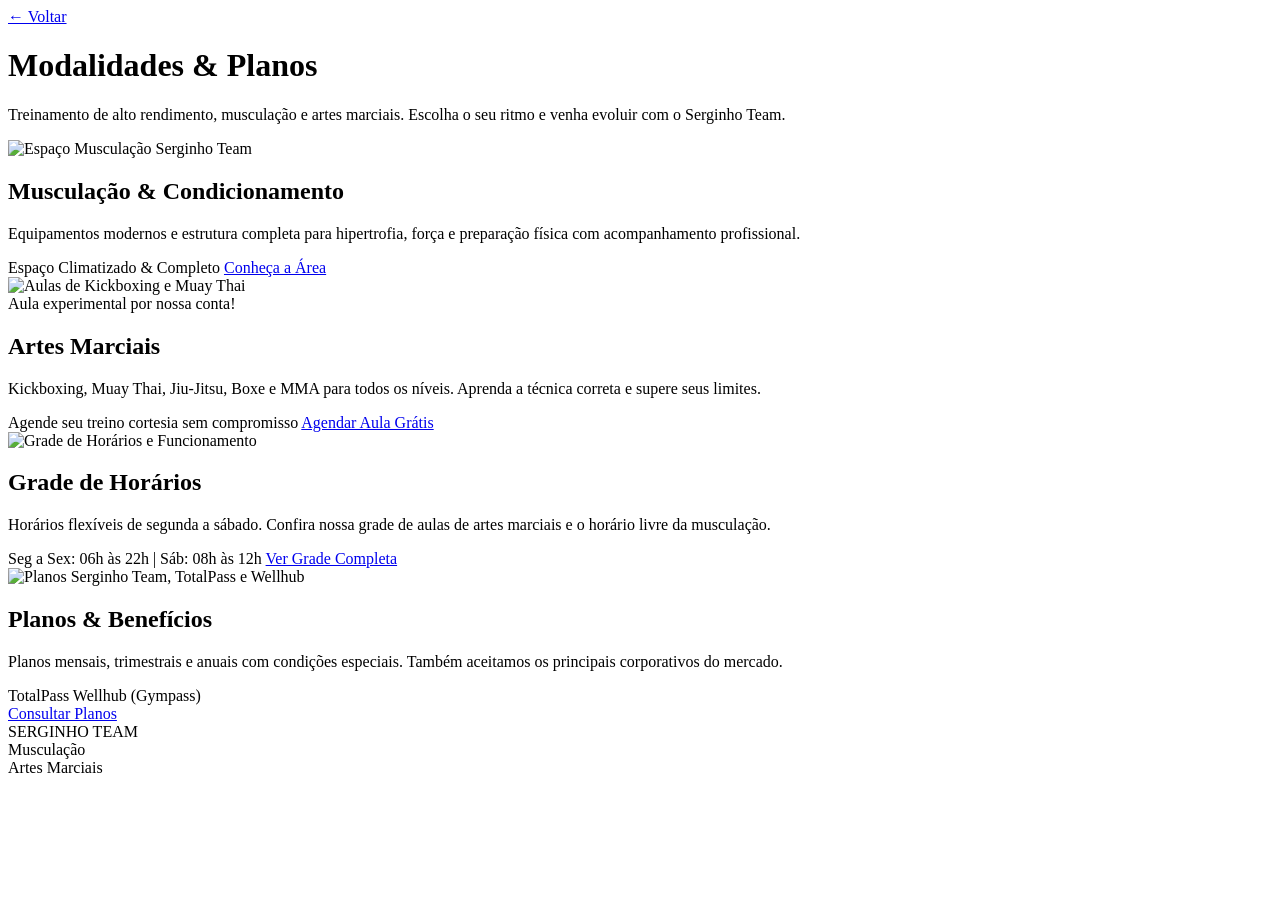
==== produtoAtual.html @ 93c6d2e2 "alteração do texto" ====
<!DOCTYPE html>
<html lang="pt-BR">
<head>
    <meta charset="UTF-8">
    <meta name="viewport" content="width=device-width, initial-scale=1.0">
    <meta name="description" content="Conheça as modalidades, estrutura, horários e planos do Centro de Treinamento Serginho Team.">
    <title>Serviços & Modalidades — Serginho Team</title>

    <!-- Fontes do Google Fonts (Cinzel + Roboto) -->
    <link rel="preconnect" href="https://fonts.googleapis.com">
    <link rel="preconnect" href="https://fonts.gstatic.com" crossorigin>
    <link href="https://fonts.googleapis.com/css2?family=Cinzel:wght@600;700;800&family=Roboto:wght@300;400;500;700&display=swap" rel="stylesheet">

    <link rel="stylesheet" href="css/styles.css">
    <link rel="stylesheet" href="css/produtonovo.css">
</head>
<body class="page-servicos">
<div class="bg-image" aria-hidden="true"></div>
<div class="bg-overlay" aria-hidden="true"></div>

<main class="container container--wide">
    <!-- Header da Página -->
    <header class="services-header fade-in">
        <a href="index.html" class="back-link">← Voltar</a>
        <span class="line-top" aria-hidden="true"></span>
        <h1>Modalidades & Planos</h1>
        <p class="tagline">Treinamento de alto rendimento, musculação e artes marciais. Escolha o seu ritmo e venha evoluir com o Serginho Team.</p>
    </header>

    <section class="services">
        <!-- 1. Musculação -->
        <article class="service reveal right">
            <div class="service-media">
                <img src="imagens/academia.jpeg" alt="Espaço Musculação Serginho Team" loading="lazy">
            </div>
            <div class="service-body">
                <h2>Musculação & Condicionamento</h2>
                <p>Equipamentos modernos e estrutura completa para hipertrofia, força e preparação física com acompanhamento profissional.</p>
                <span class="badge">Espaço Climatizado & Completo</span>
                <a class="quote-btn" target="_blank" rel="noopener noreferrer" href="https://wa.me/5511985345873?text=Ol%C3%A1!%20Gostaria%20de%20saber%20mais%20sobre%20a%20área%20de%20Musculação.">Conheça a Área</a>
            </div>
        </article>
        <!-- 2. Artes Marciais com Destaque -->
        <article class="service service--highlight reveal left">
            <div class="service-media">
                <img src="imagens/artes-luta.webp" alt="Aulas de Kickboxing e Muay Thai" loading="lazy">
                <div class="highlight-tag">Aula experimental por nossa conta!</div>
            </div>
            <div class="service-body">
                <h2>Artes Marciais</h2>
                <p>Kickboxing, Muay Thai, Jiu-Jitsu, Boxe e MMA para todos os níveis. Aprenda a técnica correta e supere seus limites.</p>
                <span class="price">Agende seu treino cortesia sem compromisso</span>
                <a class="quote-btn quote-btn--highlight" target="_blank" rel="noopener noreferrer" href="https://wa.me/5511985345873?text=Ol%C3%A1!%20Quero%20agendar%20minha%20AULA%20EXPERIMENTAL%20GRATUITA%20de%20Artes%20Marciais!">Agendar Aula Grátis</a>

            </div>
        </article>

        <!-- 3. Horários de Funcionamento & Grade de Aulas -->
        <article class="service reveal right">
            <div class="service-media">
                <img src="imagens/GradeDeHorarios.JPG" alt="Grade de Horários e Funcionamento" loading="lazy">
            </div>
            <div class="service-body">
                <h2>Grade de Horários</h2>
                <p>Horários flexíveis de segunda a sábado. Confira nossa grade de aulas de artes marciais e o horário livre da musculação.</p>
                <span class="badge">Seg a Sex: 06h às 22h | Sáb: 08h às 12h</span>
                <a class="quote-btn" target="_blank" rel="noopener noreferrer" href="https://wa.me/5511985345873?text=Ol%C3%A1!%20Gostaria%20de%20receber%20a%20grade%20de%20horários%20completa.">Ver Grade Completa</a>
            </div>
        </article>

        <!-- 4. Planos & Convênios (TotalPass / Wellhub) -->
        <article class="service reveal left">
            <div class="service-media">
                <img src="imagens/Planos.PNG" alt="Planos Serginho Team, TotalPass e Wellhub" loading="lazy">
            </div>
            <div class="service-body">
                <h2>Planos & Benefícios</h2>
                <p>Planos mensais, trimestrais e anuais com condições especiais. Também aceitamos os principais corporativos do mercado.</p>
                <div class="partners-badges">
                    <span class="partner-tag">TotalPass</span>
                    <span class="partner-tag">Wellhub (Gympass)</span>
                </div>
                <a class="quote-btn" target="_blank" rel="noopener noreferrer" href="https://wa.me/5511985345873?text=Ol%C3%A1!%20Quero%20saber%20os%20valores%20dos%20planos%20e%20como%20usar%20TotalPass/Wellhub.">Consultar Planos</a>
            </div>
        </article>
    </section>

    <footer class="footer">
        <span class="line" aria-hidden="true"></span>
        <span>SERGINHO TEAM <br> Musculação <br> Artes Marciais</span>
    </footer>
</main>

<script src="js/Script.js"></script>
<script src="js/servicos.js"></script>
</body>
</html>
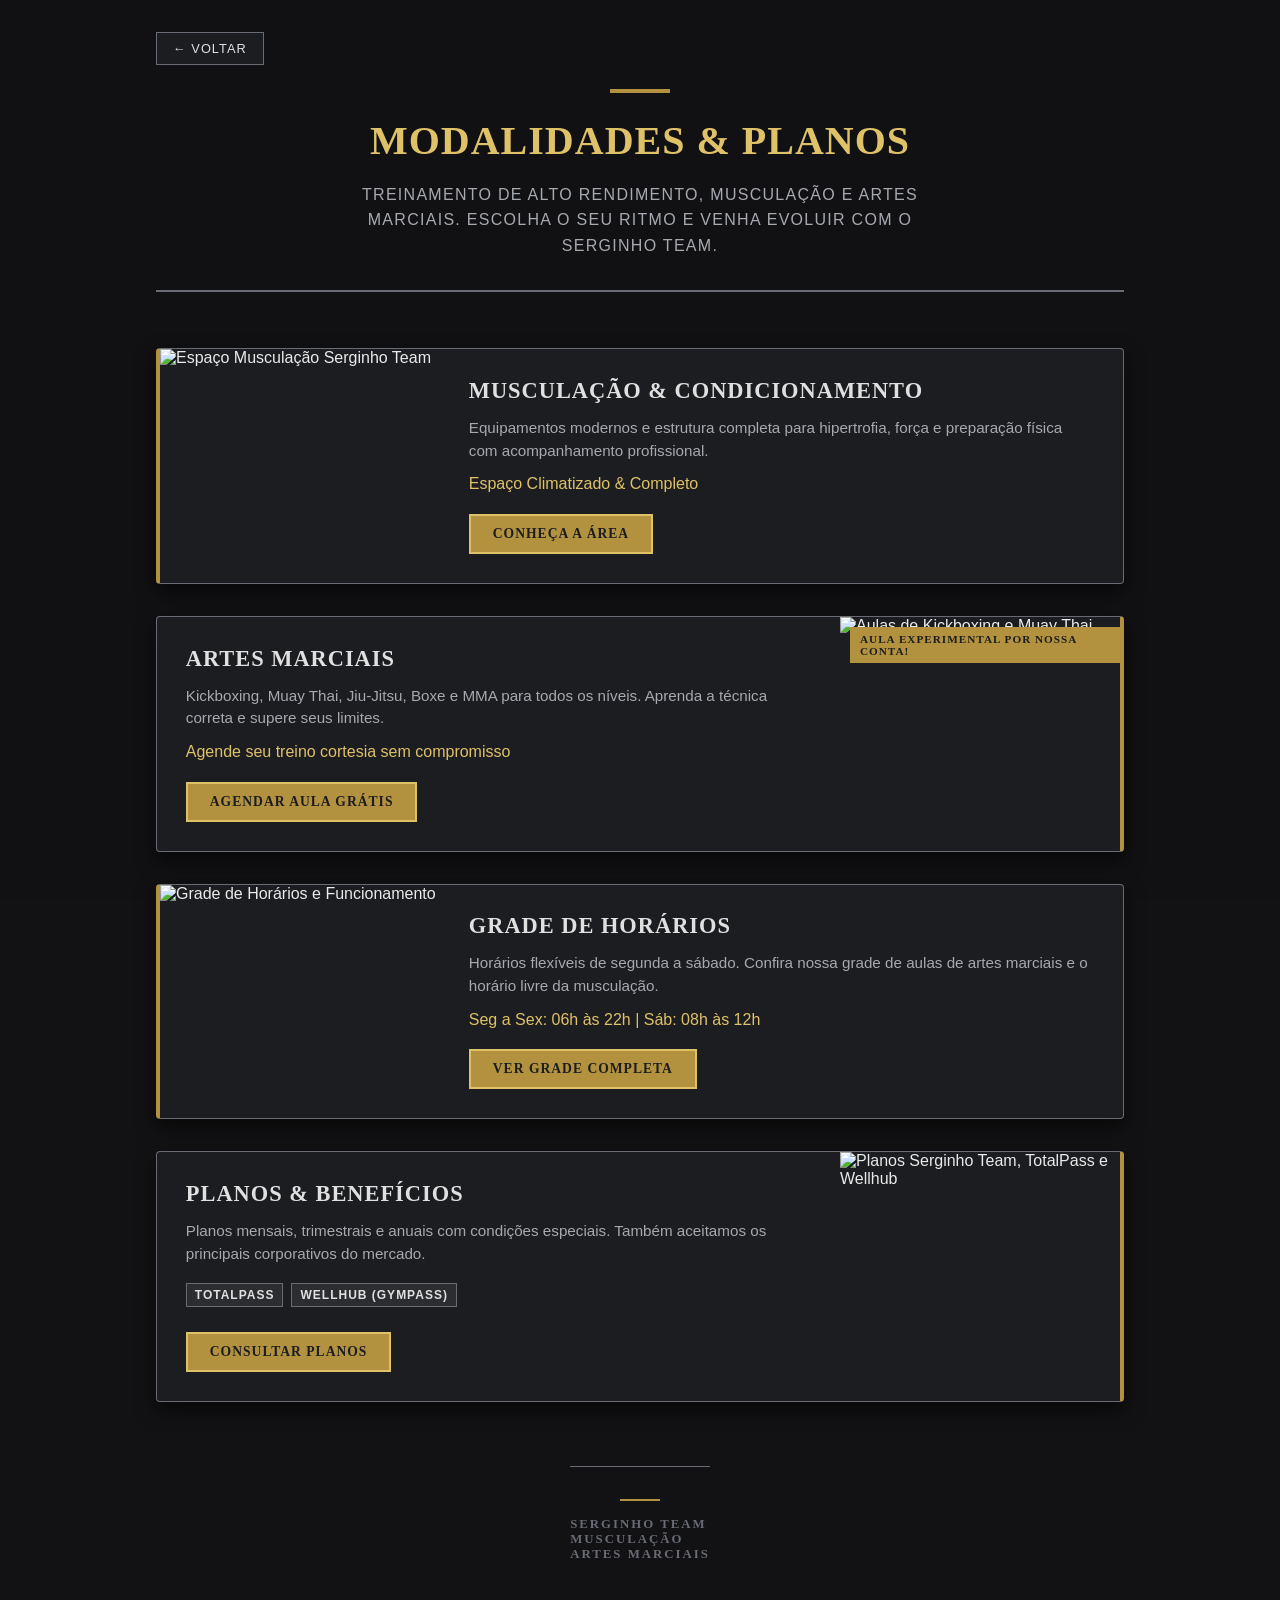
==== commit a851e640: "coloca abertura de imagem para planos e horarios" ====
--- a/produtoAtual.html
+++ b/produtoAtual.html
@@ -40,6 +40,7 @@
                 <a class="quote-btn" target="_blank" rel="noopener noreferrer" href="https://wa.me/5511985345873?text=Ol%C3%A1!%20Gostaria%20de%20saber%20mais%20sobre%20a%20área%20de%20Musculação.">Conheça a Área</a>
             </div>
         </article>
+
         <!-- 2. Artes Marciais com Destaque -->
         <article class="service service--highlight reveal left">
             <div class="service-media">
@@ -51,14 +52,13 @@
                 <p>Kickboxing, Muay Thai, Jiu-Jitsu, Boxe e MMA para todos os níveis. Aprenda a técnica correta e supere seus limites.</p>
                 <span class="price">Agende seu treino cortesia sem compromisso</span>
                 <a class="quote-btn quote-btn--highlight" target="_blank" rel="noopener noreferrer" href="https://wa.me/5511985345873?text=Ol%C3%A1!%20Quero%20agendar%20minha%20AULA%20EXPERIMENTAL%20GRATUITA%20de%20Artes%20Marciais!">Agendar Aula Grátis</a>
-
             </div>
         </article>
 
         <!-- 3. Horários de Funcionamento & Grade de Aulas -->
         <article class="service reveal right">
             <div class="service-media">
-                <img src="imagens/GradeDeHorarios.JPG" alt="Grade de Horários e Funcionamento" loading="lazy">
+                <img src="imagens/GradeDeHorarios.JPG" alt="Grade de Horários e Funcionamento" class="clickable-img" loading="lazy">
             </div>
             <div class="service-body">
                 <h2>Grade de Horários</h2>
@@ -71,7 +71,7 @@
         <!-- 4. Planos & Convênios (TotalPass / Wellhub) -->
         <article class="service reveal left">
             <div class="service-media">
-                <img src="imagens/Planos.PNG" alt="Planos Serginho Team, TotalPass e Wellhub" loading="lazy">
+                <img src="imagens/Planos.JPG" alt="Planos Serginho Team, TotalPass e Wellhub" class="clickable-img" loading="lazy">
             </div>
             <div class="service-body">
                 <h2>Planos & Benefícios</h2>
@@ -91,7 +91,38 @@
     </footer>
 </main>
 
+<!-- Modal de Ampliação de Imagem (Não altera nada do layout principal) -->
+<div id="imageModal" class="image-modal">
+    <span class="modal-close">&times;</span>
+    <img class="modal-content" id="imgExpanded" alt="Imagem Ampliada">
+</div>
+
 <script src="js/Script.js"></script>
 <script src="js/servicos.js"></script>
+
+<!-- Script para abrir/fechar a imagem ampliada ao clicar -->
+<script>
+    const modal = document.getElementById("imageModal");
+    const modalImg = document.getElementById("imgExpanded");
+    const clickableImages = document.querySelectorAll(".clickable-img");
+    const closeBtn = document.querySelector(".modal-close");
+
+    clickableImages.forEach(img => {
+        img.addEventListener("click", function() {
+            modal.style.display = "flex";
+            modalImg.src = this.src;
+        });
+    });
+
+    closeBtn.addEventListener("click", function() {
+        modal.style.display = "none";
+    });
+
+    modal.addEventListener("click", function(e) {
+        if (e.target !== modalImg) {
+            modal.style.display = "none";
+        }
+    });
+</script>
 </body>
 </html>
--- a/css/styles.css
+++ b/css/styles.css
@@ -0,0 +1,311 @@
+/* ============================================
+   Serginho Team — Link na Bio / Centro de Treinamento
+   Fontes: Cinzel + Roboto
+   ============================================ */
+
+:root {
+    /* Cores Principais - Prata Metálico (Fundo e Estrutura) */
+    --bg-dark: #121214;           /* Fundo escuro geral do site */
+    --silver-light: #e0e0e0;      /* Prata claro para textos principais ou destaques */
+    --silver-base: #a6a9af;       /* Prata médio para bordas e elementos estruturais */
+    --silver-dark: #686b73;       /* Prata escuro para sombras e profundidade */
+
+    /* Cores de Destaque - Dourado / Bronze Envelhecido (Dragões e Faixas) */
+    --gold-light: #dfc168;        /* Dourado brilhante para realces */
+    --gold-base: #b3923f;         /* Dourado principal (tom das fitas e detalhes) */
+    --gold-dark: #73591f;         /* Dourado escuro / sombra para contraste */
+
+    /* Tons Neutros de Contraste (Escudos Internos) */
+    --metal-black: #1c1d21;       /* Preto metálico dos escudos internos */
+    --pure-white: #ffffff;        /* Branco puro para alertas ou máximos contrastes */
+
+    /* Tipografia recomendada */
+    --font-title: 'Cinzel', serif;
+    --font-body: 'Roboto', sans-serif;
+}
+
+* {
+    margin: 0;
+    padding: 0;
+    box-sizing: border-box;
+}
+
+html {
+    scroll-behavior: smooth;
+}
+
+body {
+    background-color: var(--bg-dark);
+    color: var(--silver-light);
+    font-family: var(--font-body);
+    min-height: 100vh;
+    display: flex;
+    flex-direction: column;
+    align-items: center;
+    padding: 3rem 1rem;
+    overflow-x: hidden;
+    position: relative;
+}
+
+/* Background Vídeo e Overlay */
+.bg-video,
+.bg-overlay {
+    position: fixed;
+    inset: 0;
+    pointer-events: none;
+    width: 100%;
+    height: 100%;
+    object-fit: cover; /* Garante que o vídeo preencha a tela sem distorcer, igual ao background-size: cover */
+}
+
+.bg-video {
+    z-index: -2;
+    transform: scale(1.05); /* Mantém o mesmo leve zoom que você já usava */
+    transition: transform 0.2s ease-out;
+    will-change: transform;
+}
+
+.bg-overlay {
+    background: rgba(18, 18, 20, 0.75); /* Camada escura por cima do vídeo (ajuste o 0.75 se quiser mais claro ou mais escuro) */
+    backdrop-filter: blur(2px);
+    z-index: -1;
+}
+
+/* Container */
+.container {
+    width: 100%;
+    max-width: 420px;
+    display: flex;
+    flex-direction: column;
+    align-items: center;
+    position: relative;
+    z-index: 1;
+}
+
+/* Hero */
+.hero {
+    display: flex;
+    flex-direction: column;
+    align-items: center;
+    text-align: center;
+    margin-bottom: 2.5rem;
+}
+
+.profile-wrapper {
+    position: relative;
+    margin-bottom: 1.5rem;
+}
+
+.profile-image {
+    width: 150px;
+    height: 150px;
+    border-radius: 50%;
+    padding: 4px;
+    border: 2px solid var(--gold-base);
+    box-shadow: 0 0 30px -5px rgba(179, 146, 63, 0.4);
+    overflow: hidden;
+    background-color: var(--metal-black);
+}
+
+.profile-image img {
+    width: 100%;
+    height: 100%;
+    object-fit: cover;
+    border-radius: 50%;
+}
+
+.verified {
+    position: absolute;
+    bottom: 6px;
+    right: 6px;
+    width: 36px;
+    height: 36px;
+    display: flex;
+    align-items: center;
+    justify-content: center;
+    border-radius: 50%;
+    border: 1px solid var(--gold-base);
+    background: var(--metal-black);
+    color: var(--gold-light);
+    font-size: 1.1rem;
+    box-shadow: 0 4px 15px rgba(0, 0, 0, 0.5);
+}
+
+.hero h1 {
+    font-family: var(--font-title);
+    color: var(--silver-light); /* Cinza / Prata Metálico */
+    font-size: 2.2rem;
+    font-weight: 800;
+    letter-spacing: 1px;
+    line-height: 1.1;
+    text-transform: uppercase;
+    text-shadow: 0 2px 8px rgba(0, 0, 0, 0.7);
+}
+
+.tagline {
+    margin-top: 0.6rem;
+    font-family: var(--font-body);
+    font-size: 0.95rem;
+    font-weight: 500;
+    letter-spacing: 0.08em;
+    color: var(--gold-light); /* Dourado / Amarelo */
+    text-transform: uppercase;
+}
+
+/* Links */
+.links {
+    width: 100%;
+    display: flex;
+    flex-direction: column;
+    gap: 0.85rem;
+}
+
+.link-card {
+    display: flex;
+    align-items: center;
+    justify-content: space-between;
+    gap: 1rem;
+    width: 100%;
+    padding: 0.85rem 1.1rem;
+    border-radius: 12px;
+    border: 1px solid var(--silver-dark);
+    background: var(--metal-black);
+    color: var(--silver-light);
+    text-decoration: none;
+    font-family: var(--font-body);
+    font-size: 0.95rem;
+    font-weight: 500;
+    letter-spacing: 0.02em;
+    box-shadow: 0 8px 24px rgba(0, 0, 0, 0.4);
+    transition: all 0.3s ease;
+    opacity: 0;
+    animation: slide-up 0.6s ease-out forwards;
+    animation-delay: var(--delay, 0ms);
+}
+
+.link-card:hover {
+    transform: translateY(-3px);
+    border-color: var(--gold-base);
+    background: rgba(28, 29, 33, 0.95);
+    box-shadow: 0 12px 32px rgba(179, 146, 63, 0.2);
+    color: var(--gold-light);
+}
+
+.link-card .icon {
+    flex-shrink: 0;
+    width: 42px;
+    height: 42px;
+    display: flex;
+    align-items: center;
+    justify-content: center;
+    border-radius: 8px;
+    border: 1px solid var(--silver-dark);
+    background: rgba(224, 224, 224, 0.05);
+    color: var(--gold-light);
+    transition: all 0.3s ease;
+}
+
+.link-card:hover .icon {
+    background: rgba(179, 146, 63, 0.15);
+    border-color: var(--gold-base);
+}
+
+.link-card .label {
+    flex: 1;
+}
+
+.link-card .arrow {
+    flex-shrink: 0;
+    color: var(--silver-base);
+    font-size: 1.1rem;
+    transition: all 0.3s ease;
+}
+
+.link-card:hover .arrow {
+    color: var(--gold-light);
+    transform: translateX(3px);
+}
+
+.link-card.active {
+    transform: translateY(-2px) scale(0.99);
+    background: var(--metal-black);
+}
+
+/* Footer */
+.footer {
+    margin-top: 2.5rem;
+    display: flex;
+    flex-direction: column;
+    align-items: center;
+    gap: 0.75rem;
+    font-family: var(--font-title);
+    font-size: 0.75rem;
+    font-weight: 600;
+    letter-spacing: 0.15em;
+    color: var(--silver-dark);
+    text-transform: uppercase;
+}
+
+.footer .line {
+    width: 30px;
+    height: 2px;
+    background: var(--gold-base);
+}
+
+/* Animations */
+.fade-in {
+    opacity: 0;
+    animation: fade-in 0.8s ease-out forwards;
+}
+
+@keyframes fade-in {
+    from {
+        opacity: 0;
+        transform: translateY(12px);
+    }
+    to {
+        opacity: 1;
+        transform: translateY(0);
+    }
+}
+
+@keyframes slide-up {
+    from {
+        opacity: 0;
+        transform: translateY(18px);
+    }
+    to {
+        opacity: 1;
+        transform: translateY(0);
+    }
+}
+
+/* Responsive */
+@media (max-width: 480px) {
+    body {
+        padding: 2.25rem 1rem;
+    }
+
+    .hero h1 {
+        font-size: 1.85rem;
+    }
+
+    .tagline {
+        font-size: 0.85rem;
+    }
+
+    .profile-image {
+        width: 132px;
+        height: 132px;
+    }
+
+    .link-card {
+        padding: 0.8rem 1rem;
+        font-size: 0.9rem;
+    }
+
+    .link-card .icon {
+        width: 38px;
+        height: 38px;
+    }
+}
--- a/css/produtonovo.css
+++ b/css/produtonovo.css
@@ -0,0 +1,332 @@
+/* ============================================
+   Serginho Team — Página de Serviços & Modalidades
+   Estilo Arena / Centro de Treinamento de Luta
+   ============================================ */
+
+:root {
+    /* Cores Principais - Prata Metálico (Fundo e Estrutura) */
+    --bg-dark: #121214;           /* Fundo escuro geral do site */
+    --silver-light: #e0e0e0;      /* Prata claro para textos principais ou destaques */
+    --silver-base: #a6a9af;       /* Prata médio para bordas e elementos estruturais */
+    --silver-dark: #686b73;       /* Prata escuro para sombras e profundidade */
+
+    /* Cores de Destaque - Dourado / Bronze Envelhecido (Dragões e Faixas) */
+    --gold-light: #dfc168;        /* Dourado brilhante para realces */
+    --gold-base: #b3923f;         /* Dourado principal (tom das fitas e detalhes) */
+    --gold-dark: #73591f;         /* Dourado escuro / sombra para contraste */
+
+    /* Tons Neutros de Contraste (Escudos Internos) */
+    --metal-black: #1c1d21;       /* Preto metálico dos escudos internos */
+    --pure-white: #ffffff;        /* Branco puro para alertas ou máximos contrastes */
+
+    /* Tipografia recomendada */
+    --font-title: 'Cinzel', serif;
+    --font-body: 'Roboto', sans-serif;
+}
+
+/* Configurações Globais */
+body {
+    background-color: var(--bg-dark);
+    color: var(--silver-light);
+    font-family: var(--font-body);
+    margin: 0;
+    padding: 0;
+    overflow-x: hidden;
+}
+
+.container--wide {
+    max-width: 1000px;
+    margin: 0 auto;
+    padding: 2rem 1rem;
+}
+
+/* Header com pegada de Arena/Ringue */
+.services-header {
+    display: flex;
+    flex-direction: column;
+    align-items: center;
+    text-align: center;
+    width: 100%;
+    margin-bottom: 3.5rem;
+    border-bottom: 2px solid var(--silver-dark);
+    padding-bottom: 2rem;
+}
+
+.back-link {
+    align-self: flex-start;
+    margin-bottom: 1.5rem;
+    padding: 0.5rem 1rem;
+    background-color: var(--metal-black);
+    border: 1px solid var(--silver-dark);
+    color: var(--silver-light);
+    text-decoration: none;
+    font-family: var(--font-body);
+    font-size: 0.8rem;
+    text-transform: uppercase;
+    letter-spacing: 1px;
+    transition: 0.3s;
+}
+
+.back-link:hover {
+    border-color: var(--gold-light);
+    color: var(--gold-light);
+}
+
+.line-top {
+    width: 60px;
+    height: 4px;
+    background-color: var(--gold-base);
+    margin-bottom: 1rem;
+}
+
+.services-header h1, h1, h2, h3, .card-title {
+    font-family: var(--font-title);
+    color: var(--gold-light);
+    letter-spacing: 1px;
+    text-transform: uppercase;
+}
+
+.services-header h1 {
+    font-size: 2.5rem;
+    margin: 0.5rem 0;
+}
+
+.services-header .tagline {
+    font-family: var(--font-body);
+    color: var(--silver-base);
+    font-size: 1rem;
+    max-width: 36rem;
+    line-height: 1.6;
+}
+
+/* Grade de Serviços em formato de Blocos Robustos (Estilo Dojo/CT) */
+.services {
+    width: 100%;
+    display: grid;
+    grid-template-columns: 1fr;
+    gap: 2rem;
+}
+
+.service {
+    display: flex;
+    background-color: var(--metal-black);
+    border: 1px solid var(--silver-dark);
+    border-left: 4px solid var(--gold-base); /* Detalhe lateral em dourado */
+    border-radius: 4px;
+    overflow: hidden;
+    box-shadow: 0 8px 20px rgba(0, 0, 0, 0.6);
+    transition: transform 0.3s ease, border-color 0.3s ease;
+}
+
+.service:hover {
+    transform: translateY(-4px);
+    border-color: var(--gold-light);
+    border-left-color: var(--gold-light);
+}
+
+/* Alternância de layout para desktop */
+.service.left {
+    flex-direction: row-reverse;
+    border-left: 1px solid var(--silver-dark);
+    border-right: 4px solid var(--gold-base);
+}
+
+.service.left:hover {
+    border-right-color: var(--gold-light);
+}
+
+/* Imagens com corte reto e impactante */
+.service-media {
+    position: relative;
+    width: 280px;
+    flex-shrink: 0;
+}
+
+.service-media img {
+    width: 100%;
+    height: 100%;
+    object-fit: cover;
+    display: block;
+    filter: contrast(1.1);
+}
+
+/* Tag de destaque na imagem (Ex: Aula experimental) */
+.highlight-tag {
+    position: absolute;
+    top: 10px;
+    left: 10px;
+    background-color: var(--gold-base);
+    color: var(--metal-black);
+    font-family: var(--font-title);
+    font-size: 0.7rem;
+    font-weight: 800;
+    padding: 6px 10px;
+    text-transform: uppercase;
+    letter-spacing: 1px;
+}
+
+/* Corpo do Card */
+.service-body {
+    flex: 1;
+    padding: 1.8rem;
+    display: flex;
+    flex-direction: column;
+    justify-content: center;
+    gap: 0.8rem;
+}
+
+.service-body h2 {
+    font-size: 1.4rem;
+    margin: 0;
+    color: var(--silver-light);
+}
+
+.service-body h2 span, .price, .badge {
+    color: var(--gold-light);
+}
+
+.service-body p {
+    font-family: var(--font-body);
+    font-size: 0.95rem;
+    color: var(--silver-base);
+    line-height: 1.5;
+    margin: 0;
+}
+
+/* Seção de Parcerias (TotalPass / Wellhub) */
+.partners-badges {
+    display: flex;
+    gap: 0.5rem;
+    margin: 0.3rem 0;
+}
+
+.partner-tag {
+    background-color: rgba(224, 224, 224, 0.08);
+    border: 1px solid var(--silver-dark);
+    color: var(--silver-light);
+    font-size: 0.75rem;
+    font-weight: 700;
+    padding: 4px 8px;
+    text-transform: uppercase;
+    letter-spacing: 1px;
+}
+
+/* Botões de Ação Personalizados */
+.quote-btn {
+    align-self: flex-start;
+    background-color: var(--gold-base);
+    color: var(--metal-black);
+    font-family: var(--font-title);
+    font-size: 0.85rem;
+    font-weight: 800;
+    border: 2px solid var(--gold-light);
+    padding: 10px 22px;
+    text-decoration: none;
+    text-transform: uppercase;
+    letter-spacing: 1px;
+    cursor: pointer;
+    transition: 0.3s;
+    margin-top: 0.5rem;
+}
+
+.quote-btn:hover {
+    background-color: var(--gold-light);
+    box-shadow: 0 0 15px rgba(223, 193, 104, 0.4);
+}
+
+/* Footer do site */
+.footer {
+    margin-top: 4rem;
+    padding: 2rem 0;
+    display: flex;
+    flex-direction: column;
+    align-items: center;
+    gap: 1rem;
+    border-top: 1px solid var(--silver-dark);
+    font-family: var(--font-title);
+    font-size: 0.8rem;
+    letter-spacing: 2px;
+    color: var(--silver-dark);
+}
+
+.footer .line {
+    width: 40px;
+    height: 2px;
+    background-color: var(--gold-base);
+}
+
+/* Responsividade para Celulares */
+@media (max-width: 768px) {
+    .service,
+    .service.left {
+        flex-direction: column;
+        border-left: 4px solid var(--gold-base);
+        border-right: none;
+    }
+
+    .service-media {
+        width: 100%;
+        height: 200px;
+    }
+
+    .service-body {
+        padding: 1.2rem;
+    }
+
+    .services-header h1 {
+        font-size: 2rem;
+    }
+
+    .quote-btn {
+        width: 100%;
+        text-align: center;
+        box-sizing: border-box;
+    }
+}
+
+/* ============================================
+   Efeito de Ampliação das Imagens (Modal Pop-up)
+   ============================================ */
+
+.clickable-img {
+    cursor: zoom-in;
+}
+
+.image-modal {
+    display: none;
+    position: fixed;
+    z-index: 9999;
+    inset: 0;
+    width: 100%;
+    height: 100%;
+    background-color: rgba(0, 0, 0, 0.88);
+    backdrop-filter: blur(4px);
+    -webkit-backdrop-filter: blur(4px);
+    justify-content: center;
+    align-items: center;
+    padding: 1rem;
+}
+
+.modal-content {
+    max-width: 90%;
+    max-height: 85vh;
+    object-fit: contain;
+    border: 2px solid var(--gold-base);
+    box-shadow: 0 10px 30px rgba(0, 0, 0, 0.8);
+}
+
+.modal-close {
+    position: absolute;
+    top: 20px;
+    right: 30px;
+    color: var(--silver-light);
+    font-size: 40px;
+    font-weight: bold;
+    cursor: pointer;
+    transition: color 0.3s;
+    z-index: 10000;
+}
+
+.modal-close:hover {
+    color: var(--gold-light);
+}
